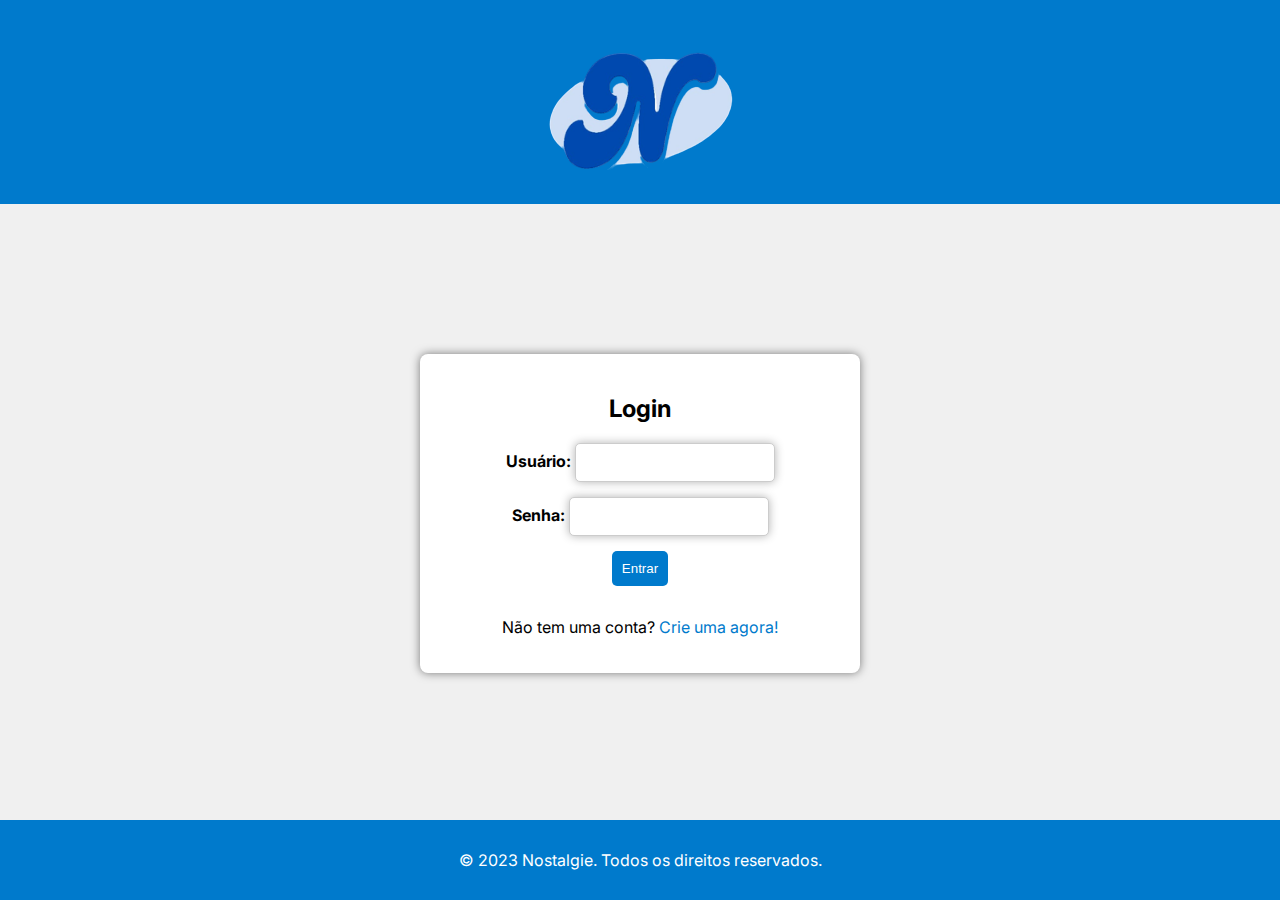
==== index.html @ cc985986 "Add files via upload" ====
<!DOCTYPE html>
<html lang="pt-BR">
<head>
    <meta charset="UTF-8">
    <meta name="viewport" content="width=device-width, initial-scale=1.0">
    <link rel="stylesheet" href="styles.css">
    <title>Tela de Login</title>
</head>
<body>
    <header>
        <h1><img src="logo-removebg-preview.png" alt=""></h1>
    </header>
    
    <div class="login-container">
        <h2>Login</h2>
        <form class="login-form">
            <div class="form-group">
                <label for="username">Usuário:</label>
                <input type="text" id="username" name="username" required>
            </div>
            <div class="form-group">
                <label for="password">Senha:</label>
                <input type="password" id="password" name="password" required>
            </div>
            <div class="form-group">
                <button type="submit">Entrar</button>
            </div>
          <p>Não tem uma conta? <a href="#" class="texto__conta">Crie uma agora!</a></p>
        </form>
    </div>

    <footer>
        © 2023 Nostalgie. Todos os direitos reservados.
    </footer>
</body>
</html>
---- styles.css ----
@import url('https://fonts.googleapis.com/css2?family=Inter:wght@300&display=swap');

body {
  font-family: 'Inter', sans-serif;
  background-color: #f0f0f0; /* Cor de fundo geral */
  margin: 0;
  padding: 0;
}

header {
  background-color: #007acc; /* Cor do cabeçalho */
  color: white;
  text-align: center;
  padding: 2px 0;
  padding-bottom: 0;
}

.login-container {
  background-color: white;
  border-radius: 8px;
  box-shadow: 0 0 10px rgba(0, 0, 0, 0.5);
  max-width: 400px;
  margin: 0 auto;
  padding: 20px;
  margin-top: 150px;

}

.login-container h2 {
  margin-bottom: 20px;
  text-align: center;

}

.login-form {
  display: flex;
  flex-direction: column;
  text-align: center;
}

.form-group {
  margin-bottom: 15px;
}

.form-group label {
  font-weight: bold;
}

.form-group input {
  padding: 11px;
  padding-right: 10px;
  border: 1px solid #ccc;
  border-radius: 5px;
  box-shadow: 0 0 10px rgba(0, 0, 0, 0.3);
}

.form-group button {
  background-color: #007acc; /* Cor do botão de login */
  color: white;
  border: none;
  border-radius: 5px;
  padding: 10px;
  cursor: pointer;
}

.form-group button:hover{
  background-color: #035b96;
}

.texto__conta{
  text-decoration: none;
  font-family: 'Inter', sans-serif;
  color: #007acc;

}

.texto__conta:hover{
  text-decoration:underline;
  
}

footer {
  background-color: #007acc; /* Cor do rodapé */
  color: white;
  text-align: center;
  padding: 30px 0;
  position: absolute;
  bottom: 0;
  width: 100%;
}
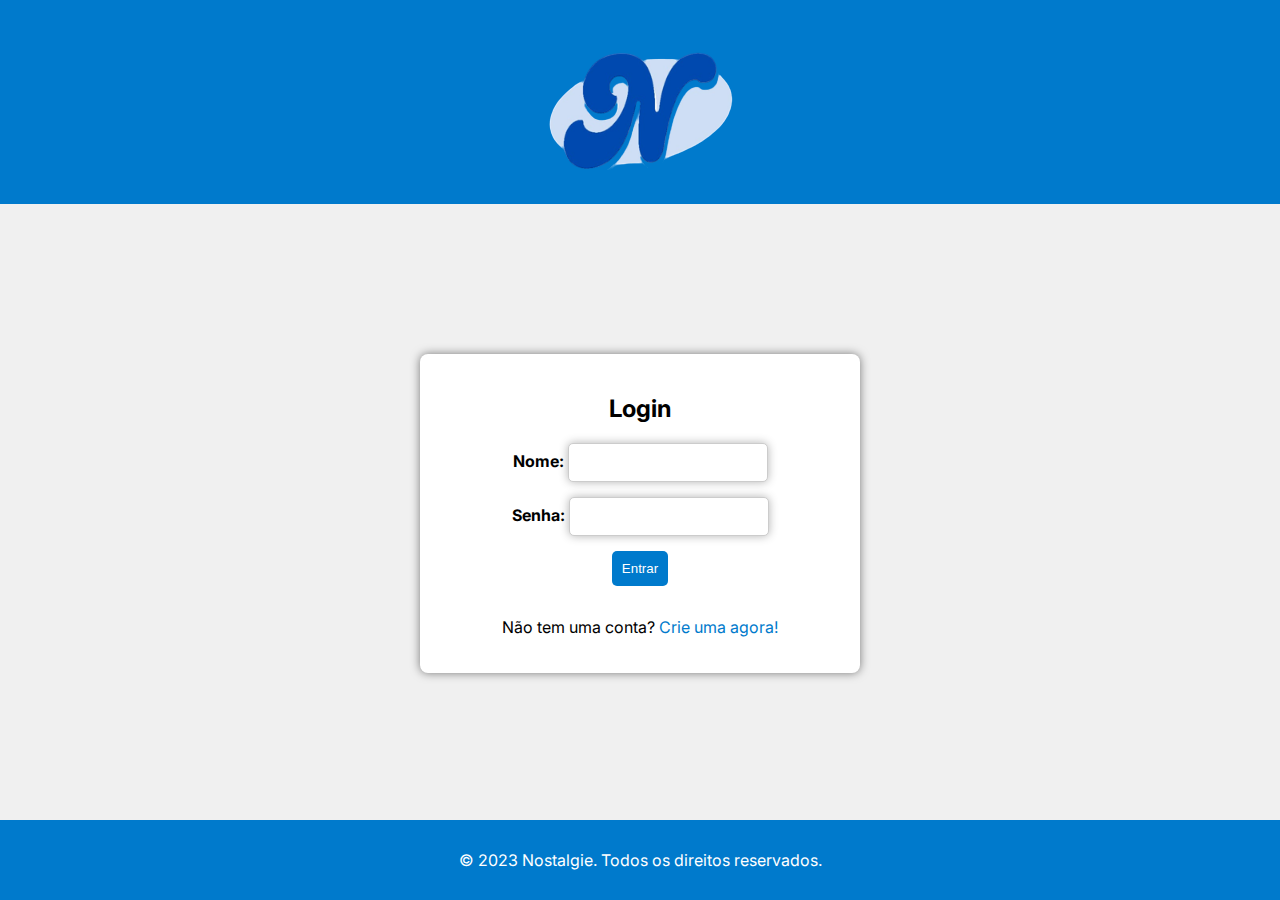
==== commit 973c2372: "Update index.html" ====
--- a/index.html
+++ b/index.html
@@ -15,17 +15,17 @@
         <h2>Login</h2>
         <form class="login-form">
             <div class="form-group">
-                <label for="username">Usuário:</label>
-                <input type="text" id="username" name="username" required>
+                <label for="username">Nome:</label>
+                <input type="text" id="username" name="username" class="input-usuario" required>
             </div>
             <div class="form-group">
                 <label for="password">Senha:</label>
-                <input type="password" id="password" name="password" required>
+                <input type="password" id="password" name="password" class="input-senha" required>
             </div>
             <div class="form-group">
                 <button type="submit">Entrar</button>
             </div>
-          <p>Não tem uma conta? <a href="#" class="texto__conta">Crie uma agora!</a></p>
+            <p>Não tem uma conta? <a href="#" class="texto__conta">Crie uma agora!</a></p>
         </form>
     </div>
 
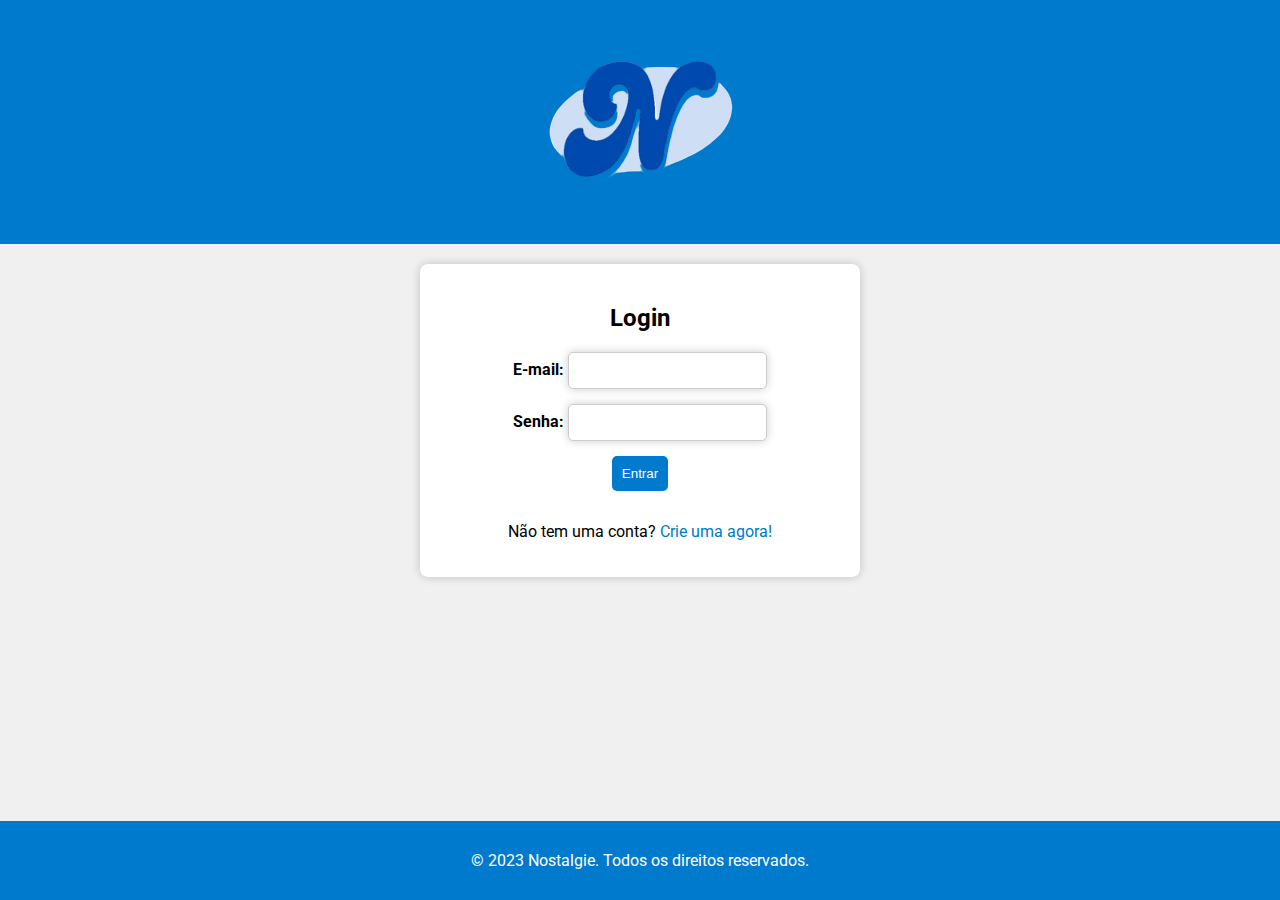
==== commit 415292a3: "Update index.html" ====
--- a/index.html
+++ b/index.html
@@ -15,7 +15,7 @@
         <h2>Login</h2>
         <form class="login-form">
             <div class="form-group">
-                <label for="username">Nome:</label>
+                <label for="username">E-mail:</label>
                 <input type="text" id="username" name="username" class="input-usuario" required>
             </div>
             <div class="form-group">
--- a/styles.css
+++ b/styles.css
@@ -1,35 +1,32 @@
-@import url('https://fonts.googleapis.com/css2?family=Inter:wght@300&display=swap');
+@import url('https://fonts.googleapis.com/css2?family=Roboto:wght@300&display=swap');
 
 body {
-  font-family: 'Inter', sans-serif;
-  background-color: #f0f0f0; /* Cor de fundo geral */
+  font-family: 'Roboto', sans-serif;
+  background-color: #f0f0f0;
   margin: 0;
   padding: 0;
 }
 
 header {
-  background-color: #007acc; /* Cor do cabeçalho */
+  background-color: #007acc; 
   color: white;
   text-align: center;
-  padding: 2px 0;
-  padding-bottom: 0;
+  padding: 10px 0;
 }
 
 .login-container {
   background-color: white;
   border-radius: 8px;
-  box-shadow: 0 0 10px rgba(0, 0, 0, 0.5);
+  box-shadow: 0 0 10px rgba(0, 0, 0, 0.2);
   max-width: 400px;
   margin: 0 auto;
   padding: 20px;
-  margin-top: 150px;
-
+  margin-top: 20px;
 }
 
 .login-container h2 {
   margin-bottom: 20px;
   text-align: center;
-
 }
 
 .login-form {
@@ -46,16 +43,24 @@
   font-weight: bold;
 }
 
-.form-group input {
-  padding: 11px;
-  padding-right: 10px;
+.input-usuario {
+  padding: 10px;
   border: 1px solid #ccc;
   border-radius: 5px;
-  box-shadow: 0 0 10px rgba(0, 0, 0, 0.3);
+  box-shadow: 0 0 10px rgba(0, 0, 0, 0.2);
+  flex-grow: 1; 
+}
+
+.input-senha{
+  padding: 10px;
+  border: 1px solid #ccc;
+  border-radius: 5px;
+  box-shadow: 0 0 10px rgba(0, 0, 0, 0.2);
+  flex-grow: 1; 
 }
 
 .form-group button {
-  background-color: #007acc; /* Cor do botão de login */
+  background-color: #007acc; 
   color: white;
   border: none;
   border-radius: 5px;
@@ -63,28 +68,26 @@
   cursor: pointer;
 }
 
-.form-group button:hover{
+.form-group button:hover {
   background-color: #035b96;
 }
 
-.texto__conta{
+.texto__conta {
   text-decoration: none;
-  font-family: 'Inter', sans-serif;
+  font-family: 'Roboto', sans-serif;
   color: #007acc;
-
 }
 
-.texto__conta:hover{
-  text-decoration:underline;
-  
+.texto__conta:hover {
+  text-decoration: underline;
 }
 
 footer {
-  background-color: #007acc; /* Cor do rodapé */
+  background-color: #007acc; 
   color: white;
   text-align: center;
   padding: 30px 0;
   position: absolute;
   bottom: 0;
   width: 100%;
-}+}
